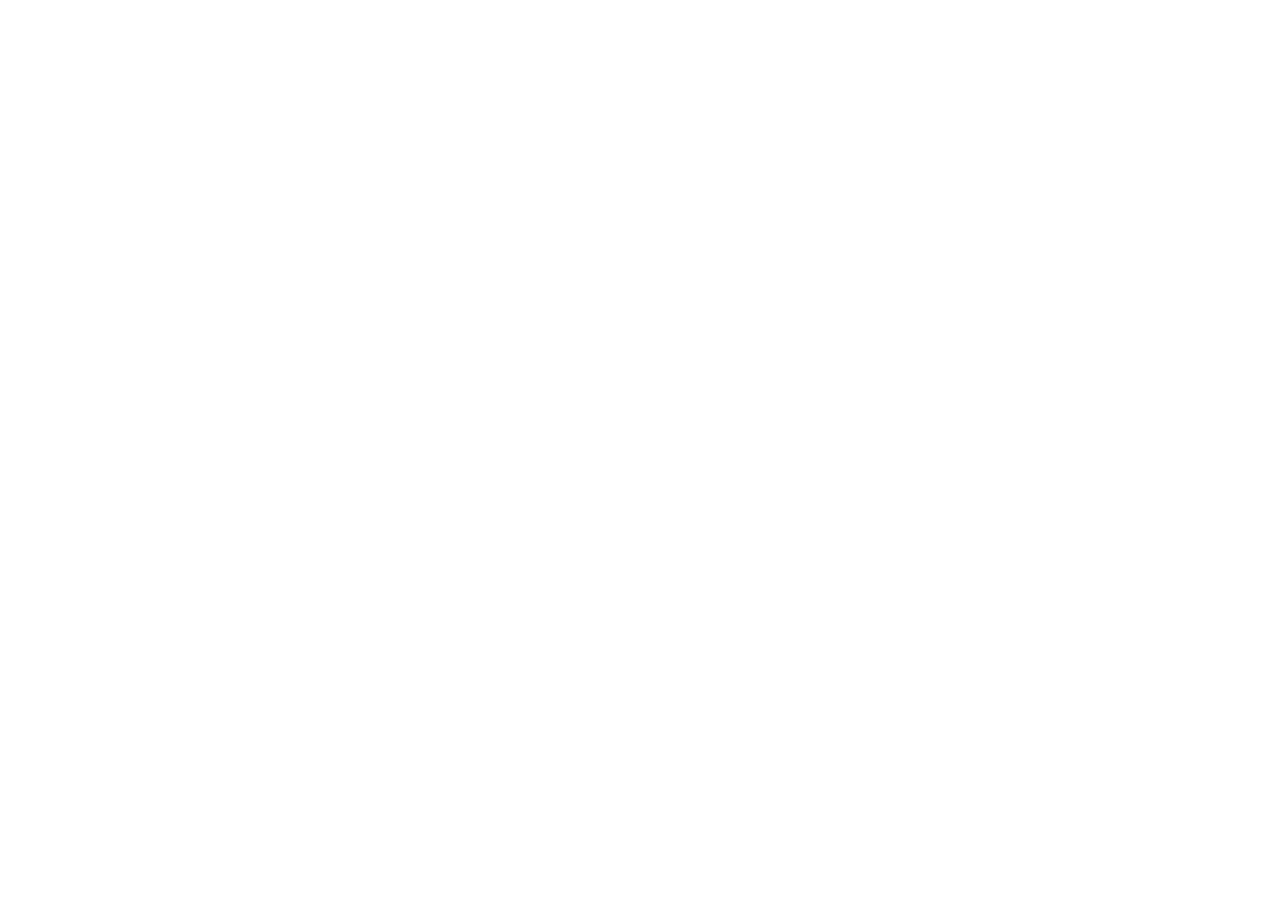
==== index.html @ 1fa59a16 "Rename jeopardy_index.html to index.html" ====
<!doctype html>
<html lang="en">
  <head>
    <meta charset="utf-8" />
    <meta name="viewport" content="width=device-width, initial-scale=1" />
    <title>CSP Directors' Jeopardy!</title>
    <!-- Tailwind Play CDN (for quick prototypes) -->
    <script src="https://cdn.tailwindcss.com"></script>
    <!-- React 18 + ReactDOM 18 (UMD) -->
    <script crossorigin src="https://unpkg.com/react@18/umd/react.development.js"></script>
    <script crossorigin src="https://unpkg.com/react-dom@18/umd/react-dom.development.js"></script>
    <!-- Babel standalone so we can write JSX in-browser -->
    <script src="https://unpkg.com/@babel/standalone/babel.min.js"></script>
  </head>
  <body class="bg-slate-900 text-slate-100">
    <div id="root"></div>

    <script type="text/babel">
      const { useEffect, useMemo, useRef, useState } = React;

      // ---------------------- Default Content ----------------------
      const DEFAULT_CONTENT = {
        title: "CSP Directors' Jeopardy!",
        categories: [
          {
            name: "Company",
            clues: [
              { value: 100, question: "Our founding year.", answer: "What is 2017?" },
              { value: 200, question: "Our largest department.", answer: "What is ____?" },
              { value: 300, question: "Our mission in 6 words.", answer: "What is ____?" },
              { value: 400, question: "HQ city.", answer: "What is ____?" },
              { value: 500, question: "% revenue from top 2 depts.", answer: "What is ~80%?" }
            ]
          },
          {
            name: "Clients",
            clues: [
              { value: 100, question: "A client win last quarter.", answer: "What is ____?" },
              { value: 200, question: "This school added services.", answer: "What is ____?" },
              { value: 300, question: "A key client risk now.", answer: "What is ____?" },
              { value: 400, question: "New market we explored.", answer: "What is ____?" },
              { value: 500, question: "Retention rate last FY.", answer: "What is ____?" }
            ]
          },
          {
            name: "Ops & Policy",
            clues: [
              { value: 100, question: "Most confusing policy.", answer: "What is ____?" },
              { value: 200, question: "Form we forget to use.", answer: "What is ____?" },
              { value: 300, question: "Slowest process today.", answer: "What is ____?" },
              { value: 400, question: "Tool we should standardize.", answer: "What is ____?" },
              { value: 500, question: "The biggest ops blocker.", answer: "What is ____?" }
            ]
          },
          {
            name: "People",
            clues: [
              { value: 100, question: "Team morale is at ____.", answer: "What is ____?" },
              { value: 200, question: "Key role we must hire.", answer: "What is ____?" },
              { value: 300, question: "Training we all need.", answer: "What is ____?" },
              { value: 400, question: "Best cross-team habit.", answer: "What is ____?" },
              { value: 500, question: "A tradition to start.", answer: "What is ____?" }
            ]
          },
          {
            name: "Trends",
            clues: [
              { value: 100, question: "Biggest 12-month trend.", answer: "What is ____?" },
              { value: 200, question: "Risk we should track.", answer: "What is ____?" },
              { value: 300, question: "Opportunity in NC.", answer: "What is ____?" },
              { value: 400, question: "Tech to adopt soon.", answer: "What is ____?" },
              { value: 500, question: "Market to revisit.", answer: "What is ____?" }
            ]
          },
          {
            name: "Wildcards",
            clues: [
              { value: 100, question: "Director fun fact.", answer: "What is ____?" },
              { value: 200, question: "Our inside joke.", answer: "What is ____?" },
              { value: 300, question: "Conference trivia.", answer: "What is ____?" },
              { value: 400, question: "CSP acronym soup.", answer: "What is ____?" },
              { value: 500, question: "Epic client moment.", answer: "What is ____?" }
            ]
          }
        ]
      };

      // ---------------------- Utilities ----------------------
      const uid = () => Math.random().toString(36).slice(2);
      const clamp = (n, min, max) => Math.max(min, Math.min(max, n));

      const STORAGE_KEYS = {
        CONTENT: "jeopardy_content_v1",
        STATE: "jeopardy_state_v1",
      };

      function useLocalStorage(key, initial) {
        const [value, setValue] = useState(() => {
          try {
            const raw = localStorage.getItem(key);
            return raw ? JSON.parse(raw) : initial;
          } catch {
            return initial;
          }
        });
        useEffect(() => {
          try { localStorage.setItem(key, JSON.stringify(value)); } catch {}
        }, [key, value]);
        return [value, setValue];
      }

      function createInitialState(content) {
        return {
          gridUsed: content.categories.map((cat) => cat.clues.map(() => false)),
          openCell: null,
          showAnswer: false,
          teams: [
            { id: uid(), name: "Team 1", score: 0 },
            { id: uid(), name: "Team 2", score: 0 },
          ],
          buzzerEnabled: true,
          lockouts: {},
          timer: { enabled: true, seconds: 15, ticking: false, endsAt: null },
        };
      }

      function reconcileStateWithContent(state, content) {
        const gridUsed = content.categories.map((cat, cIdx) => {
          const row = state.gridUsed[cIdx] || [];
          return cat.clues.map((_, qIdx) => row[qIdx] || false);
        });
        return { ...state, gridUsed, openCell: null, showAnswer: false };
      }

      // ---------------------- App ----------------------
      function App() {
        const [content, setContent] = useLocalStorage(STORAGE_KEYS.CONTENT, DEFAULT_CONTENT);
        const [state, setState] = useLocalStorage(STORAGE_KEYS.STATE, createInitialState(content));

        useEffect(() => {
          setState((s) => reconcileStateWithContent(s, content));
        }, [content]);

        const [view, setView] = useState("board"); // board | host | edit

        return (
          <div className="min-h-screen bg-slate-900 text-slate-100">
            <Header title={content.title} view={view} setView={setView} />
            {view === "board" && (
              <BoardView content={content} state={state} setState={setState} />
            )}
            {view === "host" && (
              <HostView content={content} state={state} setState={setState} setContent={setContent} />
            )}
            {view === "edit" && (
              <EditorView content={content} setContent={setContent} />
            )}
          </div>
        );
      }

      // ---------------------- Header ----------------------
      function Header({ title, view, setView }) {
        return (
          <div className="sticky top-0 z-20 border-b border-slate-800 bg-slate-900/80 backdrop-blur">
            <div className="mx-auto flex max-w-6xl items-center justify-between p-4">
              <h1 className="text-2xl font-bold tracking-tight">{title}</h1>
              <div className="flex items-center gap-2">
                <button className={btn()} onClick={() => setView("board")}>Board</button>
                <button className={btn()} onClick={() => setView("host")}>Host</button>
                <button className={btn()} onClick={() => setView("edit")}>Edit</button>
                <a className={btn("outline")} href="#" onClick={(e)=>{e.preventDefault(); document.documentElement.requestFullscreen?.();}}>Fullscreen</a>
              </div>
            </div>
          </div>
        );
      }

      function btn(variant = "solid") {
        const base = "px-3 py-2 rounded-2xl text-sm font-medium transition shadow-sm";
        const solid = "bg-indigo-500 hover:bg-indigo-400 text-white";
        const outline = "border border-slate-600 hover:border-indigo-400 text-slate-100";
        return base + " " + (variant === "solid" ? solid : outline);
      }

      // ---------------------- Board View ----------------------
      function BoardView({ content, state, setState }) {
        const { categories } = content;
        const { gridUsed } = state;

        return (
          <div className="mx-auto max-w-6xl p-4">
            <div className="grid grid-cols-6 gap-2 md:gap-3">
              {categories.map((cat, cIdx) => (
                <div key={cIdx} className="rounded-2xl bg-slate-800 shadow">
                  <div className="p-3 text-center text-sm font-semibold uppercase tracking-wide text-slate-200">
                    {cat.name}
                  </div>
                  <div className="grid grid-rows-5 gap-2 p-2">
                    {cat.clues.map((clue, qIdx) => (
                      <Cell
                        key={qIdx}
                        value={clue.value}
                        used={gridUsed?.[cIdx]?.[qIdx]}
                        onOpen={() => setState((s) => ({ ...s, openCell: { cIdx, qIdx }, showAnswer: false }))}
                      />
                    ))}
                  </div>
                </div>
              ))}
            </div>

            <ClueModal content={content} state={state} setState={setState} />
            <ScoreBar state={state} setState={setState} minimal />
          </div>
        );
      }

      function Cell({ value, used, onOpen }) {
        return (
          <button
            disabled={used}
            onClick={onOpen}
            className={"aspect-video w-full rounded-xl border border-slate-700 p-2 text-center text-2xl font-extrabold tracking-wide shadow-sm transition " +
              (used ? "bg-slate-700/50 text-slate-500 line-through" : "bg-indigo-600 hover:bg-indigo-500")
            }
          >
            {!used ? ("$" + value) : "—"}
          </button>
        );
      }

      // ---------------------- Host View ----------------------
      function HostView({ content, state, setState, setContent }) {
        return (
          <div className="mx-auto max-w-6xl p-4">
            <div className="grid gap-4 md:grid-cols-3">
              <div className="md:col-span-2 rounded-2xl border border-slate-800 bg-slate-900 p-4">
                <h2 className="mb-3 text-lg font-semibold">Host Controls</h2>
                <div className="flex flex-wrap gap-2">
                  <button className={btn()} onClick={() => setState((s) => ({ ...s, buzzerEnabled: !s.buzzerEnabled }))}>
                    {state.buzzerEnabled ? "Lock Buzzers" : "Unlock Buzzers"}
                  </button>
                  <button className={btn("outline")} onClick={() => setState(createInitialState(content))}>Reset Game</button>
                  <button className={btn("outline")} onClick={() => exportAll(content, state)}>Export State</button>
                  <label className="inline-flex cursor-pointer items-center gap-2">
                    <span className="text-sm">Import State</span>
                    <input type="file" accept="application/json" className="hidden" onChange={(e) => importAll(e, setContent, setState)} />
                    <span className={btn("outline")}>Choose File</span>
                  </label>
                </div>

                <div className="mt-6 grid gap-4 md:grid-cols-2">
                  <TimerControl state={state} setState={setState} />
                  <KeyboardHelp teams={state.teams} />
                </div>

                <div className="mt-6">
                  <h3 className="mb-2 font-semibold">Open a Clue</h3>
                  <OpenCluePicker content={content} state={state} setState={setState} />
                </div>
              </div>

              <div className="rounded-2xl border border-slate-800 bg-slate-900 p-4">
                <h2 className="mb-3 text-lg font-semibold">Teams & Scores</h2>
                <TeamManager state={state} setState={setState} />
              </div>
            </div>

            <div className="mt-6 rounded-2xl border border-slate-800 bg-slate-900 p-4">
              <h2 className="mb-3 text-lg font-semibold">Live Board Preview</h2>
              <BoardMini content={content} state={state} />
            </div>

            <ClueModal content={content} state={state} setState={setState} />
            <ScoreBar state={state} setState={setState} />
          </div>
        );
      }

      function OpenCluePicker({ content, state, setState }) {
        return (
          <div className="grid grid-cols-2 gap-2">
            {content.categories.map((cat, cIdx) => (
              <div key={cIdx} className="rounded-xl border border-slate-800 p-3">
                <div className="mb-2 text-sm font-semibold uppercase tracking-wide text-slate-300">{cat.name}</div>
                <div className="grid grid-cols-5 gap-2">
                  {cat.clues.map((clue, qIdx) => {
                    const used = state.gridUsed?.[cIdx]?.[qIdx];
                    return (
                      <button
                        key={qIdx}
                        disabled={used}
                        onClick={() => setState((s) => ({ ...s, openCell: { cIdx, qIdx }, showAnswer: false }))}
                        className={"rounded-lg px-3 py-2 text-sm font-semibold " + (used ? "bg-slate-700/50 text-slate-500" : "bg-indigo-600 hover:bg-indigo-500")}
                      >
                        {"$" + clue.value}
                      </button>
                    );
                  })}
                </div>
              </div>
            ))}
          </div>
        );
      }

      function BoardMini({ content, state }) {
        return (
          <div className="grid grid-cols-6 gap-2">
            {content.categories.map((cat, cIdx) => (
              <div key={cIdx} className="rounded-xl bg-slate-800">
                <div className="p-2 text-center text-xs font-semibold uppercase text-slate-300">{cat.name}</div>
                <div className="grid grid-rows-5 gap-1 p-2">
                  {cat.clues.map((clue, qIdx) => (
                    <div
                      key={qIdx}
                      className={"rounded-md px-2 py-1 text-center text-xs font-bold " +
                        (state.gridUsed?.[cIdx]?.[qIdx] ? "bg-slate-700/50 text-slate-500 line-through" : "bg-indigo-600")
                      }
                    >
                      {"$" + clue.value}
                    </div>
                  ))}
                </div>
              </div>
            ))}
          </div>
        );
      }

      // ---------------------- Editor View ----------------------
      function EditorView({ content, setContent }) {
        const [raw, setRaw] = useState(JSON.stringify(content, null, 2));
        const [err, setErr] = useState("");
        const apply = () => {
          try {
            const next = JSON.parse(raw);
            if (!next.categories?.length) throw new Error("Content must include categories");
            setContent(next);
            setErr("");
          } catch (e) {
            setErr(e.message);
          }
        };
        const download = () => {
          const blob = new Blob([raw], { type: "application/json" });
          const url = URL.createObjectURL(blob);
          const a = document.createElement("a");
          a.href = url;
          a.download = "jeopardy_content.json";
          a.click();
          URL.revokeObjectURL(url);
        };
        const upload = (e) => {
          const file = e.target.files?.[0];
          if (!file) return;
          file.text().then((t) => setRaw(t));
        };

        return (
          <div className="mx-auto max-w-6xl p-4">
            <div className="mb-3 text-sm text-slate-300">Edit the game content JSON below. Save to apply.</div>
            <textarea value={raw} onChange={(e)=>setRaw(e.target.value)} className="h-[60vh] w-full rounded-xl border border-slate-800 bg-slate-900 p-3 font-mono text-sm" />
            {err && <div className="mt-2 text-sm text-rose-400">{err}</div>}
            <div className="mt-3 flex flex-wrap gap-2">
              <button className={btn()} onClick={apply}>Save</button>
              <button className={btn("outline")} onClick={download}>Download JSON</button>
              <label className={btn("outline")}>
                <span>Upload JSON</span>
                <input type="file" accept="application/json" className="hidden" onChange={upload} />
              </label>
            </div>
          </div>
        );
      }

      // ---------------------- Clue Modal ----------------------
      function ClueModal({ content, state, setState }) {
        const open = state.openCell;
        const ref = useRef(null);
        const { showAnswer } = state;

        const clue = useMemo(() => {
          if (!open) return null;
          const { cIdx, qIdx } = open;
          return content.categories[cIdx]?.clues[qIdx] || null;
        }, [open, content]);

        useEffect(() => {
          if (open) {
            ref.current?.focus();
            if (state.timer.enabled) startTimer(setState, state.timer.seconds);
          } else {
            stopTimer(setState);
          }
        }, [open]);

        useKeyboardBuzzer(state, setState);

        if (!open || !clue) return null;

        const close = () => setState((s) => ({ ...s, openCell: null, showAnswer: false }));
        const markUsed = () => setState((s) => ({
          ...s,
          gridUsed: s.gridUsed.map((col, c) => c === open.cIdx ? col.map((u, q) => (q === open.qIdx ? true : u)) : col),
          openCell: null,
          showAnswer: false
        }));

        return (
          <div className="fixed inset-0 z-30 grid place-items-center bg-black/70 p-4">
            <div
              ref={ref}
              tabIndex={-1}
              className="w-full max-w-3xl rounded-2xl border border-slate-700 bg-slate-900 p-6 shadow-xl outline-none"
            >
              <div className="mb-2 flex items-center justify-between">
                <div className="text-sm font-semibold uppercase tracking-wide text-slate-300">
                  {content.categories[open.cIdx]?.name} · {"$" + clue.value}{clue.dailyDouble ? " · Daily Double" : ""}
                </div>
                <button className={btn("outline")} onClick={close}>Close</button>
              </div>

              <div className="min-h-[8rem] select-none rounded-xl bg-slate-800 p-4 text-center text-2xl font-bold">
                {!showAnswer ? clue.question : clue.answer}
              </div>

              <div className="mt-4 flex flex-wrap items-center gap-2">
                <button className={btn()} onClick={() => setState((s) => ({ ...s, showAnswer: !s.showAnswer }))}>
                  {showAnswer ? "Hide Answer" : "Reveal Answer"}
                </button>
                <button className={btn("outline")} onClick={markUsed}>Mark Used</button>
                <button className={btn("outline")} onClick={() => startTimer(setState, state.timer.seconds)}>Restart Timer</button>
              </div>

              <div className="mt-6">
                <AwardPanel clue={clue} state={state} setState={setState} />
              </div>

              <TimerDisplay timer={state.timer} />
            </div>
          </div>
        );
      }

      function AwardPanel({ clue, state, setState }) {
        const award = (teamId, delta) => {
          setState((s) => ({
            ...s,
            teams: s.teams.map((t) => (t.id === teamId ? { ...t, score: t.score + delta } : t)),
          }));
        };

        return (
          <div>
            <div className="mb-2 text-sm font-semibold">Award/Subtract Points</div>
            <div className="flex flex-wrap gap-2">
              {state.teams.map((t) => (
                <div key={t.id} className="flex items-center gap-2 rounded-xl border border-slate-800 bg-slate-900 p-2">
                  <span className="min-w-[6rem] truncate text-sm">{t.name}</span>
                  <button className={btn()} onClick={() => award(t.id, clue.value)}>
                    {"+" + clue.value}
                  </button>
                  <button className={btn("outline")} onClick={() => award(t.id, -clue.value)}>
                    {"-" + clue.value}
                  </button>
                </div>
              ))}
            </div>
          </div>
        );
      }

      function TimerControl({ state, setState }) {
        const s = state.timer.seconds;
        return (
          <div className="rounded-xl border border-slate-800 p-3">
            <div className="mb-2 text-sm font-semibold">Timer</div>
            <div className="flex items-center gap-2">
              <button className={btn("outline")} onClick={() => setState((st)=>({ ...st, timer: { ...st.timer, seconds: clamp(s-1, 3, 60) }}))}>-</button>
              <span className="w-12 text-center">{s}s</span>
              <button className={btn("outline")} onClick={() => setState((st)=>({ ...st, timer: { ...st.timer, seconds: clamp(s+1, 3, 60) }}))}>+</button>
              <label className="ml-3 inline-flex items-center gap-2 text-sm">
                <input type="checkbox" checked={state.timer.enabled} onChange={(e)=> setState((st)=>({ ...st, timer: { ...st.timer, enabled: e.target.checked }}))} />
                Enable
              </label>
            </div>
          </div>
        );
      }

      function TimerDisplay({ timer }) {
        const [remaining, setRemaining] = useState(null);
        useEffect(() => {
          if (!timer.ticking || !timer.endsAt) { setRemaining(null); return; }
          const id = setInterval(() => {
            const now = Date.now();
            const diff = Math.max(0, Math.ceil((timer.endsAt - now) / 1000));
            setRemaining(diff);
          }, 200);
          return () => clearInterval(id);
        }, [timer.ticking, timer.endsAt]);

        if (!timer.ticking) return null;
        return (
          <div className="mt-4 text-center text-sm text-slate-300">⏳ {remaining ?? timer.seconds}s</div>
        );
      }

      function startTimer(setState, seconds) {
        setState((s) => ({ ...s, timer: { ...s.timer, ticking: true, endsAt: Date.now() + seconds * 1000 } }));
      }
      function stopTimer(setState) {
        setState((s) => ({ ...s, timer: { ...s.timer, ticking: false, endsAt: null } }));
      }

      function KeyboardHelp({ teams }) {
        return (
          <div className="rounded-xl border border-slate-800 p-3">
            <div className="mb-2 text-sm font-semibold">Keyboard Buzzers</div>
            <div className="text-sm text-slate-300">Press 1–8 for Team 1–8. Space toggles Lock/Unlock. While locked, no one can buzz.</div>
            <ol className="mt-2 list-inside list-decimal text-sm text-slate-300">
              {teams.map((t, i) => (
                <li key={t.id}>{t.name} → key {i+1}</li>
              ))}
            </ol>
          </div>
        );
      }

      function useKeyboardBuzzer(state, setState) {
        const { buzzerEnabled, teams, lockouts } = state;
        useEffect(() => {
          const onKey = (e) => {
            if (!state.openCell) return; // only while a clue is open
            if (e.code === "Space") {
              e.preventDefault();
              setState((s)=>({ ...s, buzzerEnabled: !s.buzzerEnabled }));
              return;
            }
            if (!buzzerEnabled) return;
            const idx = parseInt(e.key, 10);
            if (!Number.isFinite(idx) || idx < 1 || idx > 8) return;
            const team = teams[idx-1];
            if (!team) return;
            const lockoutUntil = lockouts[team?.id] || 0;
            if (Date.now() < lockoutUntil) return;
            setState((s)=>({ ...s, buzzerEnabled: false }));
          };
          window.addEventListener("keydown", onKey);
          return () => window.removeEventListener("keydown", onKey);
        }, [buzzerEnabled, teams, lockouts, setState, state.openCell]);
      }

      // ---------------------- Teams ----------------------
      function TeamManager({ state, setState }) {
        const addTeam = () => setState((s)=> ({ ...s, teams: [...s.teams, { id: uid(), name: \`Team \${s.teams.length+1}\`, score: 0 }] }));
        const removeTeam = (id) => setState((s)=> ({ ...s, teams: s.teams.filter(t=>t.id!==id) }));
        const rename = (id, name) => setState((s)=> ({ ...s, teams: s.teams.map(t=> t.id===id ? { ...t, name } : t) }));
        const resetScores = () => setState((s)=> ({ ...s, teams: s.teams.map(t=> ({ ...t, score: 0 })) }));

        const sorted = [...state.teams].sort((a,b)=> b.score - a.score);

        return (
          <div>
            <div className="mb-2 flex flex-wrap gap-2">
              <button className={btn()} onClick={addTeam}>Add Team</button>
              <button className={btn("outline")} onClick={resetScores}>Reset Scores</button>
            </div>
            <div className="grid gap-2">
              {sorted.map((t, idx) => (
                <div key={t.id} className="flex items-center justify-between rounded-xl border border-slate-800 bg-slate-900 p-2">
                  <div className="flex items-center gap-2">
                    <span className="inline-flex h-8 w-8 items-center justify-center rounded-full bg-slate-800 text-sm">{idx+1}</span>
                    <input
                      className="w-40 rounded-lg border border-slate-700 bg-slate-800 px-2 py-1 text-sm"
                      value={t.name}
                      onChange={(e)=>rename(t.id, e.target.value)}
                    />
                  </div>
                  <div className="flex items-center gap-2">
                    <span className="min-w-[3rem] text-right font-mono">{t.score}</span>
                    <button className={btn("outline")} onClick={()=>removeTeam(t.id)}>Remove</button>
                  </div>
                </div>
              ))}
            </div>
          </div>
        );
      }

      function ScoreBar({ state, setState, minimal=false }) {
        const teams = [...state.teams].sort((a,b)=> b.score - a.score);
        return (
          <div className="fixed bottom-0 left-0 right-0 z-10 border-t border-slate-800 bg-slate-900/90 backdrop-blur">
            <div className="mx-auto flex max-w-6xl items-center gap-2 overflow-x-auto p-2">
              {teams.map((t, i) => (
                <div key={t.id} className="flex items-center gap-2 rounded-xl border border-slate-800 bg-slate-900 px-3 py-2">
                  <span className="inline-flex h-6 w-6 items-center justify-center rounded-full bg-slate-800 text-xs">{i+1}</span>
                  <span className="min-w-[6rem] truncate text-sm">{t.name}</span>
                  <span className="font-mono">{t.score}</span>
                </div>
              ))}
              {!minimal && (
                <div className="ml-auto flex items-center gap-2 text-xs text-slate-400">
                  <span>Buzzers: </span>
                  <span className={"font-semibold " + (state.buzzerEnabled ? "text-emerald-400" : "text-rose-400")}>
                    {state.buzzerEnabled ? "UNLOCKED" : "LOCKED"}
                  </span>
                </div>
              )}
            </div>
          </div>
        );
      }

      // ---------------------- Export/Import ----------------------
      function exportAll(content, state) {
        const payload = { content, state };
        const blob = new Blob([JSON.stringify(payload, null, 2)], { type: "application/json"});
        const url = URL.createObjectURL(blob);
        const a = document.createElement("a");
        a.href = url;
        a.download = "jeopardy_state_export.json";
        a.click();
        URL.revokeObjectURL(url);
      }

      function importAll(e, setContent, setState) {
        const file = e.target.files?.[0];
        if (!file) return;
        file.text().then((txt) => {
          try {
            const obj = JSON.parse(txt);
            if (obj.content) setContent(obj.content);
            if (obj.state) setState(obj.state);
          } catch (err) {
            alert("Invalid JSON");
          }
        });
      }

      // Render App
      const root = ReactDOM.createRoot(document.getElementById("root"));
      root.render(<App />);
    </script>
  </body>
</html>
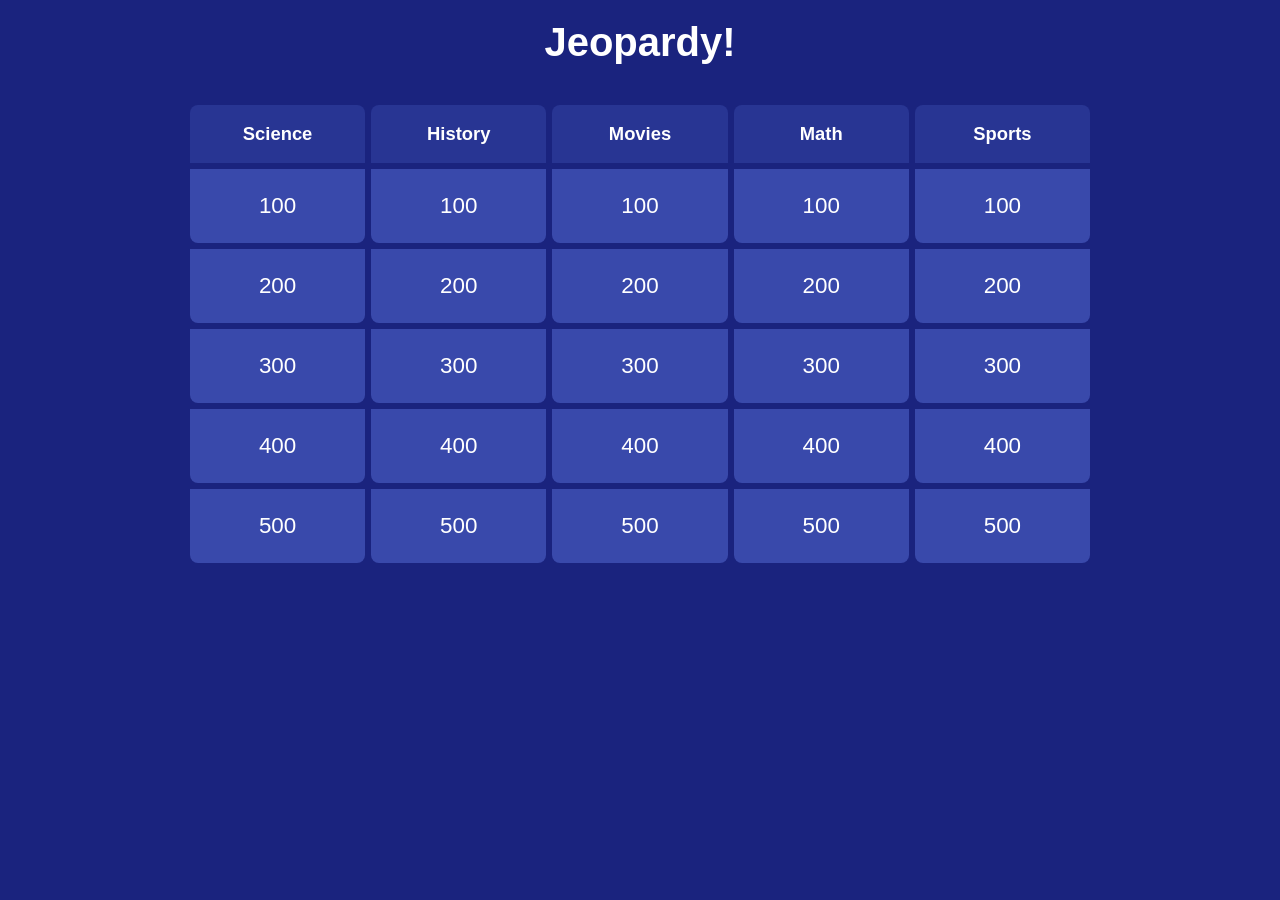
==== commit 1b451b14: "Rename index (1).html to index.html" ====
--- a/index.html
+++ b/index.html
@@ -1,649 +1,27 @@
-<!doctype html>
+<!DOCTYPE html>
 <html lang="en">
-  <head>
-    <meta charset="utf-8" />
-    <meta name="viewport" content="width=device-width, initial-scale=1" />
-    <title>CSP Directors' Jeopardy!</title>
-    <!-- Tailwind Play CDN (for quick prototypes) -->
-    <script src="https://cdn.tailwindcss.com"></script>
-    <!-- React 18 + ReactDOM 18 (UMD) -->
-    <script crossorigin src="https://unpkg.com/react@18/umd/react.development.js"></script>
-    <script crossorigin src="https://unpkg.com/react-dom@18/umd/react-dom.development.js"></script>
-    <!-- Babel standalone so we can write JSX in-browser -->
-    <script src="https://unpkg.com/@babel/standalone/babel.min.js"></script>
-  </head>
-  <body class="bg-slate-900 text-slate-100">
-    <div id="root"></div>
+<head>
+  <meta charset="UTF-8">
+  <title>Jeopardy Game</title>
+  <meta name="viewport" content="width=device-width, initial-scale=1">
+  <link rel="stylesheet" href="style.css">
+</head>
+<body>
+  <h1>Jeopardy!</h1>
+  <div id="game-board"></div>
 
-    <script type="text/babel">
-      const { useEffect, useMemo, useRef, useState } = React;
+  <!-- Modal for displaying questions -->
+  <div id="modal" class="modal">
+    <div class="modal-content">
+      <span id="close">&times;</span>
+      <div id="modal-question"></div>
+      <input id="modal-answer" placeholder="Your answer...">
+      <button id="submit-answer">Submit</button>
+      <div id="feedback"></div>
+    </div>
+  </div>
 
-      // ---------------------- Default Content ----------------------
-      const DEFAULT_CONTENT = {
-        title: "CSP Directors' Jeopardy!",
-        categories: [
-          {
-            name: "Company",
-            clues: [
-              { value: 100, question: "Our founding year.", answer: "What is 2017?" },
-              { value: 200, question: "Our largest department.", answer: "What is ____?" },
-              { value: 300, question: "Our mission in 6 words.", answer: "What is ____?" },
-              { value: 400, question: "HQ city.", answer: "What is ____?" },
-              { value: 500, question: "% revenue from top 2 depts.", answer: "What is ~80%?" }
-            ]
-          },
-          {
-            name: "Clients",
-            clues: [
-              { value: 100, question: "A client win last quarter.", answer: "What is ____?" },
-              { value: 200, question: "This school added services.", answer: "What is ____?" },
-              { value: 300, question: "A key client risk now.", answer: "What is ____?" },
-              { value: 400, question: "New market we explored.", answer: "What is ____?" },
-              { value: 500, question: "Retention rate last FY.", answer: "What is ____?" }
-            ]
-          },
-          {
-            name: "Ops & Policy",
-            clues: [
-              { value: 100, question: "Most confusing policy.", answer: "What is ____?" },
-              { value: 200, question: "Form we forget to use.", answer: "What is ____?" },
-              { value: 300, question: "Slowest process today.", answer: "What is ____?" },
-              { value: 400, question: "Tool we should standardize.", answer: "What is ____?" },
-              { value: 500, question: "The biggest ops blocker.", answer: "What is ____?" }
-            ]
-          },
-          {
-            name: "People",
-            clues: [
-              { value: 100, question: "Team morale is at ____.", answer: "What is ____?" },
-              { value: 200, question: "Key role we must hire.", answer: "What is ____?" },
-              { value: 300, question: "Training we all need.", answer: "What is ____?" },
-              { value: 400, question: "Best cross-team habit.", answer: "What is ____?" },
-              { value: 500, question: "A tradition to start.", answer: "What is ____?" }
-            ]
-          },
-          {
-            name: "Trends",
-            clues: [
-              { value: 100, question: "Biggest 12-month trend.", answer: "What is ____?" },
-              { value: 200, question: "Risk we should track.", answer: "What is ____?" },
-              { value: 300, question: "Opportunity in NC.", answer: "What is ____?" },
-              { value: 400, question: "Tech to adopt soon.", answer: "What is ____?" },
-              { value: 500, question: "Market to revisit.", answer: "What is ____?" }
-            ]
-          },
-          {
-            name: "Wildcards",
-            clues: [
-              { value: 100, question: "Director fun fact.", answer: "What is ____?" },
-              { value: 200, question: "Our inside joke.", answer: "What is ____?" },
-              { value: 300, question: "Conference trivia.", answer: "What is ____?" },
-              { value: 400, question: "CSP acronym soup.", answer: "What is ____?" },
-              { value: 500, question: "Epic client moment.", answer: "What is ____?" }
-            ]
-          }
-        ]
-      };
-
-      // ---------------------- Utilities ----------------------
-      const uid = () => Math.random().toString(36).slice(2);
-      const clamp = (n, min, max) => Math.max(min, Math.min(max, n));
-
-      const STORAGE_KEYS = {
-        CONTENT: "jeopardy_content_v1",
-        STATE: "jeopardy_state_v1",
-      };
-
-      function useLocalStorage(key, initial) {
-        const [value, setValue] = useState(() => {
-          try {
-            const raw = localStorage.getItem(key);
-            return raw ? JSON.parse(raw) : initial;
-          } catch {
-            return initial;
-          }
-        });
-        useEffect(() => {
-          try { localStorage.setItem(key, JSON.stringify(value)); } catch {}
-        }, [key, value]);
-        return [value, setValue];
-      }
-
-      function createInitialState(content) {
-        return {
-          gridUsed: content.categories.map((cat) => cat.clues.map(() => false)),
-          openCell: null,
-          showAnswer: false,
-          teams: [
-            { id: uid(), name: "Team 1", score: 0 },
-            { id: uid(), name: "Team 2", score: 0 },
-          ],
-          buzzerEnabled: true,
-          lockouts: {},
-          timer: { enabled: true, seconds: 15, ticking: false, endsAt: null },
-        };
-      }
-
-      function reconcileStateWithContent(state, content) {
-        const gridUsed = content.categories.map((cat, cIdx) => {
-          const row = state.gridUsed[cIdx] || [];
-          return cat.clues.map((_, qIdx) => row[qIdx] || false);
-        });
-        return { ...state, gridUsed, openCell: null, showAnswer: false };
-      }
-
-      // ---------------------- App ----------------------
-      function App() {
-        const [content, setContent] = useLocalStorage(STORAGE_KEYS.CONTENT, DEFAULT_CONTENT);
-        const [state, setState] = useLocalStorage(STORAGE_KEYS.STATE, createInitialState(content));
-
-        useEffect(() => {
-          setState((s) => reconcileStateWithContent(s, content));
-        }, [content]);
-
-        const [view, setView] = useState("board"); // board | host | edit
-
-        return (
-          <div className="min-h-screen bg-slate-900 text-slate-100">
-            <Header title={content.title} view={view} setView={setView} />
-            {view === "board" && (
-              <BoardView content={content} state={state} setState={setState} />
-            )}
-            {view === "host" && (
-              <HostView content={content} state={state} setState={setState} setContent={setContent} />
-            )}
-            {view === "edit" && (
-              <EditorView content={content} setContent={setContent} />
-            )}
-          </div>
-        );
-      }
-
-      // ---------------------- Header ----------------------
-      function Header({ title, view, setView }) {
-        return (
-          <div className="sticky top-0 z-20 border-b border-slate-800 bg-slate-900/80 backdrop-blur">
-            <div className="mx-auto flex max-w-6xl items-center justify-between p-4">
-              <h1 className="text-2xl font-bold tracking-tight">{title}</h1>
-              <div className="flex items-center gap-2">
-                <button className={btn()} onClick={() => setView("board")}>Board</button>
-                <button className={btn()} onClick={() => setView("host")}>Host</button>
-                <button className={btn()} onClick={() => setView("edit")}>Edit</button>
-                <a className={btn("outline")} href="#" onClick={(e)=>{e.preventDefault(); document.documentElement.requestFullscreen?.();}}>Fullscreen</a>
-              </div>
-            </div>
-          </div>
-        );
-      }
-
-      function btn(variant = "solid") {
-        const base = "px-3 py-2 rounded-2xl text-sm font-medium transition shadow-sm";
-        const solid = "bg-indigo-500 hover:bg-indigo-400 text-white";
-        const outline = "border border-slate-600 hover:border-indigo-400 text-slate-100";
-        return base + " " + (variant === "solid" ? solid : outline);
-      }
-
-      // ---------------------- Board View ----------------------
-      function BoardView({ content, state, setState }) {
-        const { categories } = content;
-        const { gridUsed } = state;
-
-        return (
-          <div className="mx-auto max-w-6xl p-4">
-            <div className="grid grid-cols-6 gap-2 md:gap-3">
-              {categories.map((cat, cIdx) => (
-                <div key={cIdx} className="rounded-2xl bg-slate-800 shadow">
-                  <div className="p-3 text-center text-sm font-semibold uppercase tracking-wide text-slate-200">
-                    {cat.name}
-                  </div>
-                  <div className="grid grid-rows-5 gap-2 p-2">
-                    {cat.clues.map((clue, qIdx) => (
-                      <Cell
-                        key={qIdx}
-                        value={clue.value}
-                        used={gridUsed?.[cIdx]?.[qIdx]}
-                        onOpen={() => setState((s) => ({ ...s, openCell: { cIdx, qIdx }, showAnswer: false }))}
-                      />
-                    ))}
-                  </div>
-                </div>
-              ))}
-            </div>
-
-            <ClueModal content={content} state={state} setState={setState} />
-            <ScoreBar state={state} setState={setState} minimal />
-          </div>
-        );
-      }
-
-      function Cell({ value, used, onOpen }) {
-        return (
-          <button
-            disabled={used}
-            onClick={onOpen}
-            className={"aspect-video w-full rounded-xl border border-slate-700 p-2 text-center text-2xl font-extrabold tracking-wide shadow-sm transition " +
-              (used ? "bg-slate-700/50 text-slate-500 line-through" : "bg-indigo-600 hover:bg-indigo-500")
-            }
-          >
-            {!used ? ("$" + value) : "—"}
-          </button>
-        );
-      }
-
-      // ---------------------- Host View ----------------------
-      function HostView({ content, state, setState, setContent }) {
-        return (
-          <div className="mx-auto max-w-6xl p-4">
-            <div className="grid gap-4 md:grid-cols-3">
-              <div className="md:col-span-2 rounded-2xl border border-slate-800 bg-slate-900 p-4">
-                <h2 className="mb-3 text-lg font-semibold">Host Controls</h2>
-                <div className="flex flex-wrap gap-2">
-                  <button className={btn()} onClick={() => setState((s) => ({ ...s, buzzerEnabled: !s.buzzerEnabled }))}>
-                    {state.buzzerEnabled ? "Lock Buzzers" : "Unlock Buzzers"}
-                  </button>
-                  <button className={btn("outline")} onClick={() => setState(createInitialState(content))}>Reset Game</button>
-                  <button className={btn("outline")} onClick={() => exportAll(content, state)}>Export State</button>
-                  <label className="inline-flex cursor-pointer items-center gap-2">
-                    <span className="text-sm">Import State</span>
-                    <input type="file" accept="application/json" className="hidden" onChange={(e) => importAll(e, setContent, setState)} />
-                    <span className={btn("outline")}>Choose File</span>
-                  </label>
-                </div>
-
-                <div className="mt-6 grid gap-4 md:grid-cols-2">
-                  <TimerControl state={state} setState={setState} />
-                  <KeyboardHelp teams={state.teams} />
-                </div>
-
-                <div className="mt-6">
-                  <h3 className="mb-2 font-semibold">Open a Clue</h3>
-                  <OpenCluePicker content={content} state={state} setState={setState} />
-                </div>
-              </div>
-
-              <div className="rounded-2xl border border-slate-800 bg-slate-900 p-4">
-                <h2 className="mb-3 text-lg font-semibold">Teams & Scores</h2>
-                <TeamManager state={state} setState={setState} />
-              </div>
-            </div>
-
-            <div className="mt-6 rounded-2xl border border-slate-800 bg-slate-900 p-4">
-              <h2 className="mb-3 text-lg font-semibold">Live Board Preview</h2>
-              <BoardMini content={content} state={state} />
-            </div>
-
-            <ClueModal content={content} state={state} setState={setState} />
-            <ScoreBar state={state} setState={setState} />
-          </div>
-        );
-      }
-
-      function OpenCluePicker({ content, state, setState }) {
-        return (
-          <div className="grid grid-cols-2 gap-2">
-            {content.categories.map((cat, cIdx) => (
-              <div key={cIdx} className="rounded-xl border border-slate-800 p-3">
-                <div className="mb-2 text-sm font-semibold uppercase tracking-wide text-slate-300">{cat.name}</div>
-                <div className="grid grid-cols-5 gap-2">
-                  {cat.clues.map((clue, qIdx) => {
-                    const used = state.gridUsed?.[cIdx]?.[qIdx];
-                    return (
-                      <button
-                        key={qIdx}
-                        disabled={used}
-                        onClick={() => setState((s) => ({ ...s, openCell: { cIdx, qIdx }, showAnswer: false }))}
-                        className={"rounded-lg px-3 py-2 text-sm font-semibold " + (used ? "bg-slate-700/50 text-slate-500" : "bg-indigo-600 hover:bg-indigo-500")}
-                      >
-                        {"$" + clue.value}
-                      </button>
-                    );
-                  })}
-                </div>
-              </div>
-            ))}
-          </div>
-        );
-      }
-
-      function BoardMini({ content, state }) {
-        return (
-          <div className="grid grid-cols-6 gap-2">
-            {content.categories.map((cat, cIdx) => (
-              <div key={cIdx} className="rounded-xl bg-slate-800">
-                <div className="p-2 text-center text-xs font-semibold uppercase text-slate-300">{cat.name}</div>
-                <div className="grid grid-rows-5 gap-1 p-2">
-                  {cat.clues.map((clue, qIdx) => (
-                    <div
-                      key={qIdx}
-                      className={"rounded-md px-2 py-1 text-center text-xs font-bold " +
-                        (state.gridUsed?.[cIdx]?.[qIdx] ? "bg-slate-700/50 text-slate-500 line-through" : "bg-indigo-600")
-                      }
-                    >
-                      {"$" + clue.value}
-                    </div>
-                  ))}
-                </div>
-              </div>
-            ))}
-          </div>
-        );
-      }
-
-      // ---------------------- Editor View ----------------------
-      function EditorView({ content, setContent }) {
-        const [raw, setRaw] = useState(JSON.stringify(content, null, 2));
-        const [err, setErr] = useState("");
-        const apply = () => {
-          try {
-            const next = JSON.parse(raw);
-            if (!next.categories?.length) throw new Error("Content must include categories");
-            setContent(next);
-            setErr("");
-          } catch (e) {
-            setErr(e.message);
-          }
-        };
-        const download = () => {
-          const blob = new Blob([raw], { type: "application/json" });
-          const url = URL.createObjectURL(blob);
-          const a = document.createElement("a");
-          a.href = url;
-          a.download = "jeopardy_content.json";
-          a.click();
-          URL.revokeObjectURL(url);
-        };
-        const upload = (e) => {
-          const file = e.target.files?.[0];
-          if (!file) return;
-          file.text().then((t) => setRaw(t));
-        };
-
-        return (
-          <div className="mx-auto max-w-6xl p-4">
-            <div className="mb-3 text-sm text-slate-300">Edit the game content JSON below. Save to apply.</div>
-            <textarea value={raw} onChange={(e)=>setRaw(e.target.value)} className="h-[60vh] w-full rounded-xl border border-slate-800 bg-slate-900 p-3 font-mono text-sm" />
-            {err && <div className="mt-2 text-sm text-rose-400">{err}</div>}
-            <div className="mt-3 flex flex-wrap gap-2">
-              <button className={btn()} onClick={apply}>Save</button>
-              <button className={btn("outline")} onClick={download}>Download JSON</button>
-              <label className={btn("outline")}>
-                <span>Upload JSON</span>
-                <input type="file" accept="application/json" className="hidden" onChange={upload} />
-              </label>
-            </div>
-          </div>
-        );
-      }
-
-      // ---------------------- Clue Modal ----------------------
-      function ClueModal({ content, state, setState }) {
-        const open = state.openCell;
-        const ref = useRef(null);
-        const { showAnswer } = state;
-
-        const clue = useMemo(() => {
-          if (!open) return null;
-          const { cIdx, qIdx } = open;
-          return content.categories[cIdx]?.clues[qIdx] || null;
-        }, [open, content]);
-
-        useEffect(() => {
-          if (open) {
-            ref.current?.focus();
-            if (state.timer.enabled) startTimer(setState, state.timer.seconds);
-          } else {
-            stopTimer(setState);
-          }
-        }, [open]);
-
-        useKeyboardBuzzer(state, setState);
-
-        if (!open || !clue) return null;
-
-        const close = () => setState((s) => ({ ...s, openCell: null, showAnswer: false }));
-        const markUsed = () => setState((s) => ({
-          ...s,
-          gridUsed: s.gridUsed.map((col, c) => c === open.cIdx ? col.map((u, q) => (q === open.qIdx ? true : u)) : col),
-          openCell: null,
-          showAnswer: false
-        }));
-
-        return (
-          <div className="fixed inset-0 z-30 grid place-items-center bg-black/70 p-4">
-            <div
-              ref={ref}
-              tabIndex={-1}
-              className="w-full max-w-3xl rounded-2xl border border-slate-700 bg-slate-900 p-6 shadow-xl outline-none"
-            >
-              <div className="mb-2 flex items-center justify-between">
-                <div className="text-sm font-semibold uppercase tracking-wide text-slate-300">
-                  {content.categories[open.cIdx]?.name} · {"$" + clue.value}{clue.dailyDouble ? " · Daily Double" : ""}
-                </div>
-                <button className={btn("outline")} onClick={close}>Close</button>
-              </div>
-
-              <div className="min-h-[8rem] select-none rounded-xl bg-slate-800 p-4 text-center text-2xl font-bold">
-                {!showAnswer ? clue.question : clue.answer}
-              </div>
-
-              <div className="mt-4 flex flex-wrap items-center gap-2">
-                <button className={btn()} onClick={() => setState((s) => ({ ...s, showAnswer: !s.showAnswer }))}>
-                  {showAnswer ? "Hide Answer" : "Reveal Answer"}
-                </button>
-                <button className={btn("outline")} onClick={markUsed}>Mark Used</button>
-                <button className={btn("outline")} onClick={() => startTimer(setState, state.timer.seconds)}>Restart Timer</button>
-              </div>
-
-              <div className="mt-6">
-                <AwardPanel clue={clue} state={state} setState={setState} />
-              </div>
-
-              <TimerDisplay timer={state.timer} />
-            </div>
-          </div>
-        );
-      }
-
-      function AwardPanel({ clue, state, setState }) {
-        const award = (teamId, delta) => {
-          setState((s) => ({
-            ...s,
-            teams: s.teams.map((t) => (t.id === teamId ? { ...t, score: t.score + delta } : t)),
-          }));
-        };
-
-        return (
-          <div>
-            <div className="mb-2 text-sm font-semibold">Award/Subtract Points</div>
-            <div className="flex flex-wrap gap-2">
-              {state.teams.map((t) => (
-                <div key={t.id} className="flex items-center gap-2 rounded-xl border border-slate-800 bg-slate-900 p-2">
-                  <span className="min-w-[6rem] truncate text-sm">{t.name}</span>
-                  <button className={btn()} onClick={() => award(t.id, clue.value)}>
-                    {"+" + clue.value}
-                  </button>
-                  <button className={btn("outline")} onClick={() => award(t.id, -clue.value)}>
-                    {"-" + clue.value}
-                  </button>
-                </div>
-              ))}
-            </div>
-          </div>
-        );
-      }
-
-      function TimerControl({ state, setState }) {
-        const s = state.timer.seconds;
-        return (
-          <div className="rounded-xl border border-slate-800 p-3">
-            <div className="mb-2 text-sm font-semibold">Timer</div>
-            <div className="flex items-center gap-2">
-              <button className={btn("outline")} onClick={() => setState((st)=>({ ...st, timer: { ...st.timer, seconds: clamp(s-1, 3, 60) }}))}>-</button>
-              <span className="w-12 text-center">{s}s</span>
-              <button className={btn("outline")} onClick={() => setState((st)=>({ ...st, timer: { ...st.timer, seconds: clamp(s+1, 3, 60) }}))}>+</button>
-              <label className="ml-3 inline-flex items-center gap-2 text-sm">
-                <input type="checkbox" checked={state.timer.enabled} onChange={(e)=> setState((st)=>({ ...st, timer: { ...st.timer, enabled: e.target.checked }}))} />
-                Enable
-              </label>
-            </div>
-          </div>
-        );
-      }
-
-      function TimerDisplay({ timer }) {
-        const [remaining, setRemaining] = useState(null);
-        useEffect(() => {
-          if (!timer.ticking || !timer.endsAt) { setRemaining(null); return; }
-          const id = setInterval(() => {
-            const now = Date.now();
-            const diff = Math.max(0, Math.ceil((timer.endsAt - now) / 1000));
-            setRemaining(diff);
-          }, 200);
-          return () => clearInterval(id);
-        }, [timer.ticking, timer.endsAt]);
-
-        if (!timer.ticking) return null;
-        return (
-          <div className="mt-4 text-center text-sm text-slate-300">⏳ {remaining ?? timer.seconds}s</div>
-        );
-      }
-
-      function startTimer(setState, seconds) {
-        setState((s) => ({ ...s, timer: { ...s.timer, ticking: true, endsAt: Date.now() + seconds * 1000 } }));
-      }
-      function stopTimer(setState) {
-        setState((s) => ({ ...s, timer: { ...s.timer, ticking: false, endsAt: null } }));
-      }
-
-      function KeyboardHelp({ teams }) {
-        return (
-          <div className="rounded-xl border border-slate-800 p-3">
-            <div className="mb-2 text-sm font-semibold">Keyboard Buzzers</div>
-            <div className="text-sm text-slate-300">Press 1–8 for Team 1–8. Space toggles Lock/Unlock. While locked, no one can buzz.</div>
-            <ol className="mt-2 list-inside list-decimal text-sm text-slate-300">
-              {teams.map((t, i) => (
-                <li key={t.id}>{t.name} → key {i+1}</li>
-              ))}
-            </ol>
-          </div>
-        );
-      }
-
-      function useKeyboardBuzzer(state, setState) {
-        const { buzzerEnabled, teams, lockouts } = state;
-        useEffect(() => {
-          const onKey = (e) => {
-            if (!state.openCell) return; // only while a clue is open
-            if (e.code === "Space") {
-              e.preventDefault();
-              setState((s)=>({ ...s, buzzerEnabled: !s.buzzerEnabled }));
-              return;
-            }
-            if (!buzzerEnabled) return;
-            const idx = parseInt(e.key, 10);
-            if (!Number.isFinite(idx) || idx < 1 || idx > 8) return;
-            const team = teams[idx-1];
-            if (!team) return;
-            const lockoutUntil = lockouts[team?.id] || 0;
-            if (Date.now() < lockoutUntil) return;
-            setState((s)=>({ ...s, buzzerEnabled: false }));
-          };
-          window.addEventListener("keydown", onKey);
-          return () => window.removeEventListener("keydown", onKey);
-        }, [buzzerEnabled, teams, lockouts, setState, state.openCell]);
-      }
-
-      // ---------------------- Teams ----------------------
-      function TeamManager({ state, setState }) {
-        const addTeam = () => setState((s)=> ({ ...s, teams: [...s.teams, { id: uid(), name: \`Team \${s.teams.length+1}\`, score: 0 }] }));
-        const removeTeam = (id) => setState((s)=> ({ ...s, teams: s.teams.filter(t=>t.id!==id) }));
-        const rename = (id, name) => setState((s)=> ({ ...s, teams: s.teams.map(t=> t.id===id ? { ...t, name } : t) }));
-        const resetScores = () => setState((s)=> ({ ...s, teams: s.teams.map(t=> ({ ...t, score: 0 })) }));
-
-        const sorted = [...state.teams].sort((a,b)=> b.score - a.score);
-
-        return (
-          <div>
-            <div className="mb-2 flex flex-wrap gap-2">
-              <button className={btn()} onClick={addTeam}>Add Team</button>
-              <button className={btn("outline")} onClick={resetScores}>Reset Scores</button>
-            </div>
-            <div className="grid gap-2">
-              {sorted.map((t, idx) => (
-                <div key={t.id} className="flex items-center justify-between rounded-xl border border-slate-800 bg-slate-900 p-2">
-                  <div className="flex items-center gap-2">
-                    <span className="inline-flex h-8 w-8 items-center justify-center rounded-full bg-slate-800 text-sm">{idx+1}</span>
-                    <input
-                      className="w-40 rounded-lg border border-slate-700 bg-slate-800 px-2 py-1 text-sm"
-                      value={t.name}
-                      onChange={(e)=>rename(t.id, e.target.value)}
-                    />
-                  </div>
-                  <div className="flex items-center gap-2">
-                    <span className="min-w-[3rem] text-right font-mono">{t.score}</span>
-                    <button className={btn("outline")} onClick={()=>removeTeam(t.id)}>Remove</button>
-                  </div>
-                </div>
-              ))}
-            </div>
-          </div>
-        );
-      }
-
-      function ScoreBar({ state, setState, minimal=false }) {
-        const teams = [...state.teams].sort((a,b)=> b.score - a.score);
-        return (
-          <div className="fixed bottom-0 left-0 right-0 z-10 border-t border-slate-800 bg-slate-900/90 backdrop-blur">
-            <div className="mx-auto flex max-w-6xl items-center gap-2 overflow-x-auto p-2">
-              {teams.map((t, i) => (
-                <div key={t.id} className="flex items-center gap-2 rounded-xl border border-slate-800 bg-slate-900 px-3 py-2">
-                  <span className="inline-flex h-6 w-6 items-center justify-center rounded-full bg-slate-800 text-xs">{i+1}</span>
-                  <span className="min-w-[6rem] truncate text-sm">{t.name}</span>
-                  <span className="font-mono">{t.score}</span>
-                </div>
-              ))}
-              {!minimal && (
-                <div className="ml-auto flex items-center gap-2 text-xs text-slate-400">
-                  <span>Buzzers: </span>
-                  <span className={"font-semibold " + (state.buzzerEnabled ? "text-emerald-400" : "text-rose-400")}>
-                    {state.buzzerEnabled ? "UNLOCKED" : "LOCKED"}
-                  </span>
-                </div>
-              )}
-            </div>
-          </div>
-        );
-      }
-
-      // ---------------------- Export/Import ----------------------
-      function exportAll(content, state) {
-        const payload = { content, state };
-        const blob = new Blob([JSON.stringify(payload, null, 2)], { type: "application/json"});
-        const url = URL.createObjectURL(blob);
-        const a = document.createElement("a");
-        a.href = url;
-        a.download = "jeopardy_state_export.json";
-        a.click();
-        URL.revokeObjectURL(url);
-      }
-
-      function importAll(e, setContent, setState) {
-        const file = e.target.files?.[0];
-        if (!file) return;
-        file.text().then((txt) => {
-          try {
-            const obj = JSON.parse(txt);
-            if (obj.content) setContent(obj.content);
-            if (obj.state) setState(obj.state);
-          } catch (err) {
-            alert("Invalid JSON");
-          }
-        });
-      }
-
-      // Render App
-      const root = ReactDOM.createRoot(document.getElementById("root"));
-      root.render(<App />);
-    </script>
-  </body>
+  <script src="game-data.js"></script>
+  <script src="script.js"></script>
+</body>
 </html>
--- a/style.css
+++ b/style.css
@@ -0,0 +1,86 @@
+body {
+  font-family: 'Segoe UI', Arial, sans-serif;
+  text-align: center;
+  background: #1a237e;
+  color: #fff;
+  margin: 0;
+}
+
+h1 {
+  margin-top: 20px;
+  font-size: 2.5em;
+}
+
+#game-board {
+  display: grid;
+  grid-template-columns: repeat(5, 1fr);
+  gap: 6px;
+  max-width: 900px;
+  margin: 40px auto;
+}
+
+.category-header {
+  background: #283593;
+  padding: 18px 0;
+  font-weight: bold;
+  font-size: 1.15em;
+  border-radius: 8px 8px 0 0;
+}
+
+.cell {
+  background: #3949ab;
+  padding: 24px 0;
+  font-size: 1.4em;
+  cursor: pointer;
+  border-radius: 0 0 8px 8px;
+  transition: background 0.2s;
+}
+
+.cell.used {
+  background: #616161;
+  color: #bdbdbd;
+  cursor: not-allowed;
+}
+
+/* Modal styles */
+.modal {
+  display: none;
+  position: fixed;
+  z-index: 10;
+  left: 0; top: 0; width: 100%; height: 100%;
+  background: rgba(40, 53, 147, 0.96);
+}
+
+.modal-content {
+  background: #fff;
+  color: #222;
+  margin: 8% auto;
+  padding: 24px;
+  border-radius: 8px;
+  width: 90%;
+  max-width: 450px;
+  position: relative;
+}
+
+#close {
+  position: absolute;
+  top: 8px; right: 16px;
+  font-size: 2em;
+  cursor: pointer;
+}
+
+#modal-question {
+  font-size: 1.15em;
+  margin-bottom: 14px;
+}
+
+#modal-answer {
+  width: 90%;
+  padding: 8px;
+  font-size: 1em;
+}
+
+#feedback {
+  margin-top: 12px;
+  font-size: 1em;
+}
